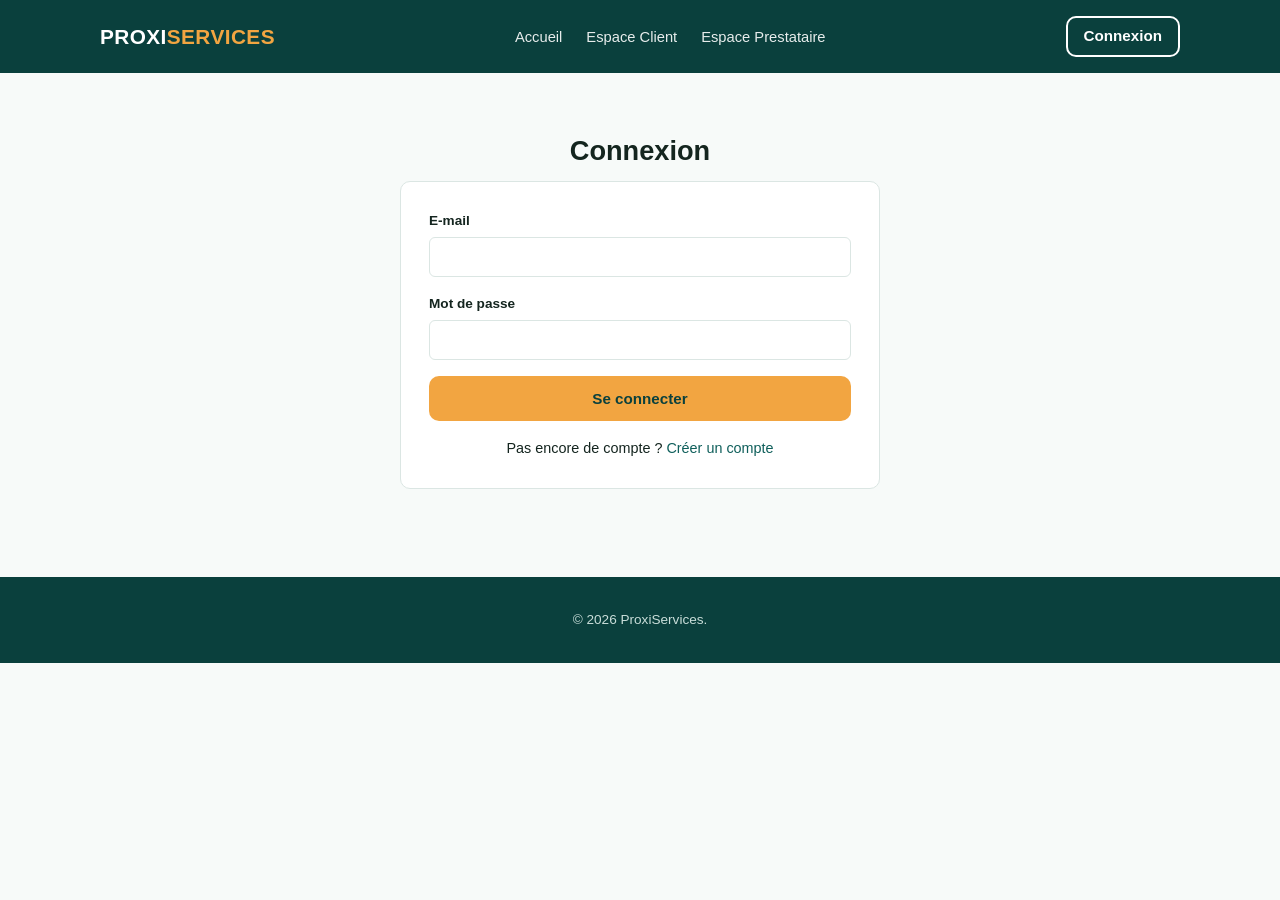
==== proxiservices/frontend/espace-client.html @ 5e63fd7b "Add ProxiServices MVP scaffold alongside Kick Clean site Adds a self-contained proxiservices/ projec" ====
<!DOCTYPE html>
<html lang="fr">
<head>
  <meta charset="UTF-8">
  <meta name="viewport" content="width=device-width, initial-scale=1.0">
  <title>Espace Client — ProxiServices</title>
  <link rel="stylesheet" href="style.css">
</head>
<body>

  <header class="topbar">
    <div class="container">
      <a href="index.html" class="logo">PROXI<span>SERVICES</span></a>
      <nav class="main-nav">
        <ul>
          <li><a href="index.html">Accueil</a></li>
          <li><a href="espace-client.html" class="active">Espace Client</a></li>
          <li><a href="espace-prestataire.html">Espace Prestataire</a></li>
        </ul>
      </nav>
      <div class="topbar-user" id="ps-user-bar"></div>
    </div>
  </header>

  <section class="section">
    <div class="container">
      <h2>Publier un nouveau besoin</h2>
      <p class="lead">Décrivez votre besoin, fixez votre budget et recevez des devis de prestataires de votre quartier.</p>

      <div id="ps-alert-zone" style="max-width:640px;"></div>

      <form id="ps-mission-form" class="mission-form">
        <div class="field">
          <label for="mission-category">Catégorie</label>
          <select id="mission-category" required></select>
        </div>
        <div class="field">
          <label for="mission-title">Titre</label>
          <input type="text" id="mission-title" required minlength="5" maxlength="150">
        </div>
        <div class="field">
          <label for="mission-description">Description</label>
          <textarea id="mission-description" required minlength="10" maxlength="3000"></textarea>
        </div>
        <div class="field">
          <label for="mission-budget">Budget (FCFA)</label>
          <input type="number" id="mission-budget" required min="1" max="10000000">
        </div>
        <div class="field">
          <label for="mission-neighborhood">Quartier</label>
          <input type="text" id="mission-neighborhood" required minlength="2" maxlength="150">
        </div>
        <button type="submit" class="btn btn-primary btn-full">Publier le besoin</button>
      </form>

      <h2 style="margin-top:3rem;">Mes besoins publiés</h2>
      <div id="ps-mission-list" class="mission-list"></div>
    </div>
  </section>

  <footer class="site-footer">
    <div class="container">
      <p>&copy; 2026 ProxiServices.</p>
    </div>
  </footer>

  <script src="app.js"></script>
  <script>
    const currentUser = requireAuth(["client"]);
    renderUserBar("ps-user-bar");

    const alertZone = document.getElementById("ps-alert-zone");
    function showAlert(message, type = "error") {
      alertZone.innerHTML = `<div class="alert alert-${type}">${message}</div>`;
    }

    async function loadCategories() {
      const select = document.getElementById("mission-category");
      try {
        const categories = await apiRequest("/api/services/categories");
        if (categories.length === 0) {
          select.innerHTML = `<option value="">Aucune catégorie disponible pour le moment</option>`;
          return;
        }
        select.innerHTML = categories.map((c) => `<option value="${c.id}">${c.name}</option>`).join("");
      } catch (err) {
        showAlert("Impossible de charger les catégories : " + err.message);
      }
    }

    async function loadMyMissions() {
      const listEl = document.getElementById("ps-mission-list");
      try {
        const missions = await apiRequest("/api/missions");
        const mine = missions.filter((m) => m.client_id === currentUser.id);
        if (mine.length === 0) {
          listEl.innerHTML = `<p class="lead">Vous n'avez pas encore de besoin ouvert.</p>`;
          return;
        }
        listEl.innerHTML = mine.map((m) => `
          <div class="mission-card">
            <span class="badge">${m.status}</span>
            <h4>${m.title}</h4>
            <p class="meta">${m.neighborhood} · Budget : ${m.budget_fcfa} FCFA</p>
            <p>${m.description}</p>
          </div>
        `).join("");
      } catch (err) {
        showAlert("Impossible de charger vos besoins : " + err.message);
      }
    }

    document.getElementById("ps-mission-form").addEventListener("submit", async (e) => {
      e.preventDefault();
      alertZone.innerHTML = "";
      try {
        await apiRequest("/api/missions", {
          method: "POST",
          auth: true,
          body: {
            category_id: document.getElementById("mission-category").value,
            title: document.getElementById("mission-title").value,
            description: document.getElementById("mission-description").value,
            budget_fcfa: Number(document.getElementById("mission-budget").value),
            neighborhood: document.getElementById("mission-neighborhood").value,
          },
        });
        showAlert("Votre besoin a été publié avec succès.", "success");
        e.target.reset();
        loadMyMissions();
      } catch (err) {
        showAlert(err.message);
      }
    });

    loadCategories();
    loadMyMissions();
  </script>
</body>
</html>
---- proxiservices/frontend/style.css ----
/* ============================================================
   PROXISERVICES — style.css
   Palette bleu/teal "proximité & confiance", 100% CSS natif.
   ============================================================ */

:root {
  --color-primary: #0f5f5b;
  --color-primary-dark: #0a403d;
  --color-accent: #f2a541;
  --color-bg: #f7faf9;
  --color-white: #ffffff;
  --color-text: #14251f;
  --color-grey: #5c6b66;
  --color-grey-light: #dbe6e3;
  --color-danger: #b3261e;
  --color-success: #1e7d4a;

  --font-main: "Segoe UI", Arial, Helvetica, sans-serif;
  --container-width: 1120px;
  --radius: 10px;
}

* { box-sizing: border-box; margin: 0; padding: 0; }

body {
  font-family: var(--font-main);
  background-color: var(--color-bg);
  color: var(--color-text);
  line-height: 1.6;
}

.container { max-width: var(--container-width); margin: 0 auto; padding: 0 1.25rem; }

a { color: var(--color-primary); text-decoration: none; }

header.topbar {
  background: var(--color-primary-dark);
  color: var(--color-white);
  padding: 1rem 0;
}

header.topbar .container { display: flex; align-items: center; justify-content: space-between; flex-wrap: wrap; gap: 1rem; }

.logo { font-weight: 800; font-size: 1.3rem; letter-spacing: 0.02em; color: var(--color-white); }
.logo span { color: var(--color-accent); }

nav.main-nav ul { list-style: none; display: flex; gap: 1.5rem; flex-wrap: wrap; }
nav.main-nav a { color: var(--color-white); font-size: 0.92rem; opacity: 0.9; }
nav.main-nav a:hover, nav.main-nav a.active { opacity: 1; border-bottom: 2px solid var(--color-accent); }

.hero { background: linear-gradient(135deg, var(--color-primary) 0%, var(--color-primary-dark) 100%); color: var(--color-white); padding: 4rem 0; text-align: center; }
.hero h1 { font-size: clamp(1.9rem, 5vw, 3rem); margin-bottom: 0.75rem; }
.hero p { max-width: 620px; margin: 0 auto 1.75rem; color: #dff2ef; font-size: 1.05rem; }
.hero-actions { display: flex; gap: 1rem; justify-content: center; flex-wrap: wrap; }

.btn { display: inline-block; padding: 0.75rem 1.6rem; border-radius: var(--radius); font-weight: 600; font-size: 0.95rem; cursor: pointer; border: 2px solid transparent; transition: 0.2s ease; }
.btn-primary { background: var(--color-accent); color: var(--color-primary-dark); }
.btn-primary:hover { background: #e3952f; }
.btn-outline { background: transparent; border-color: var(--color-white); color: var(--color-white); }
.btn-outline:hover { background: var(--color-white); color: var(--color-primary-dark); }
.btn-full { width: 100%; }

section.section { padding: 3.5rem 0; }
.section h2 { font-size: 1.7rem; margin-bottom: 0.5rem; }
.section .lead { color: var(--color-grey); max-width: 640px; margin-bottom: 2rem; }

.grid-3 { display: grid; grid-template-columns: 1fr; gap: 1.25rem; }
@media (min-width: 700px) { .grid-3 { grid-template-columns: repeat(3, 1fr); } }

.card { background: var(--color-white); border: 1px solid var(--color-grey-light); border-radius: var(--radius); padding: 1.5rem; }
.card h3 { margin-bottom: 0.5rem; font-size: 1.1rem; }
.card p { color: var(--color-grey); font-size: 0.92rem; }
.card .price { color: var(--color-primary); font-weight: 700; margin-top: 0.75rem; display: block; }

.section-alt { background: var(--color-white); border-top: 1px solid var(--color-grey-light); border-bottom: 1px solid var(--color-grey-light); }

form.auth-form, form.mission-form { max-width: 480px; background: var(--color-white); border: 1px solid var(--color-grey-light); border-radius: var(--radius); padding: 1.75rem; margin: 0 auto; }
form.mission-form { max-width: 640px; margin: 0 0 2rem; }

.field { margin-bottom: 1rem; }
.field label { display: block; font-size: 0.85rem; font-weight: 600; margin-bottom: 0.35rem; }
.field input, .field textarea, .field select {
  width: 100%; padding: 0.65rem 0.75rem; border: 1px solid var(--color-grey-light);
  border-radius: 6px; font-size: 0.95rem; font-family: inherit;
}
.field textarea { resize: vertical; min-height: 90px; }

.form-switch { text-align: center; margin-top: 1rem; font-size: 0.9rem; }

.alert { padding: 0.75rem 1rem; border-radius: 6px; font-size: 0.9rem; margin-bottom: 1rem; }
.alert-error { background: #fbe9e7; color: var(--color-danger); border: 1px solid #f3c6c1; }
.alert-success { background: #e7f6ec; color: var(--color-success); border: 1px solid #bfe6cc; }

.mission-list { display: grid; gap: 1rem; }
.mission-card { background: var(--color-white); border: 1px solid var(--color-grey-light); border-radius: var(--radius); padding: 1.25rem; }
.mission-card h4 { margin-bottom: 0.35rem; }
.mission-card .meta { font-size: 0.8rem; color: var(--color-grey); margin-bottom: 0.5rem; }
.badge { display: inline-block; font-size: 0.72rem; text-transform: uppercase; letter-spacing: 0.05em; padding: 0.2rem 0.6rem; border-radius: 999px; background: var(--color-grey-light); color: var(--color-primary-dark); font-weight: 700; }

.quote-form { margin-top: 0.85rem; display: flex; gap: 0.5rem; flex-wrap: wrap; }
.quote-form input { flex: 1; min-width: 140px; padding: 0.55rem 0.7rem; border: 1px solid var(--color-grey-light); border-radius: 6px; }

.topbar-user { font-size: 0.85rem; display: flex; align-items: center; gap: 0.75rem; }
.topbar-user button { background: none; border: 1px solid rgba(255,255,255,0.4); color: var(--color-white); padding: 0.3rem 0.7rem; border-radius: 6px; cursor: pointer; font-size: 0.8rem; }

footer.site-footer { background: var(--color-primary-dark); color: #c9ddd9; padding: 2rem 0; text-align: center; font-size: 0.85rem; margin-top: 2rem; }
footer.site-footer a { color: var(--color-white); }
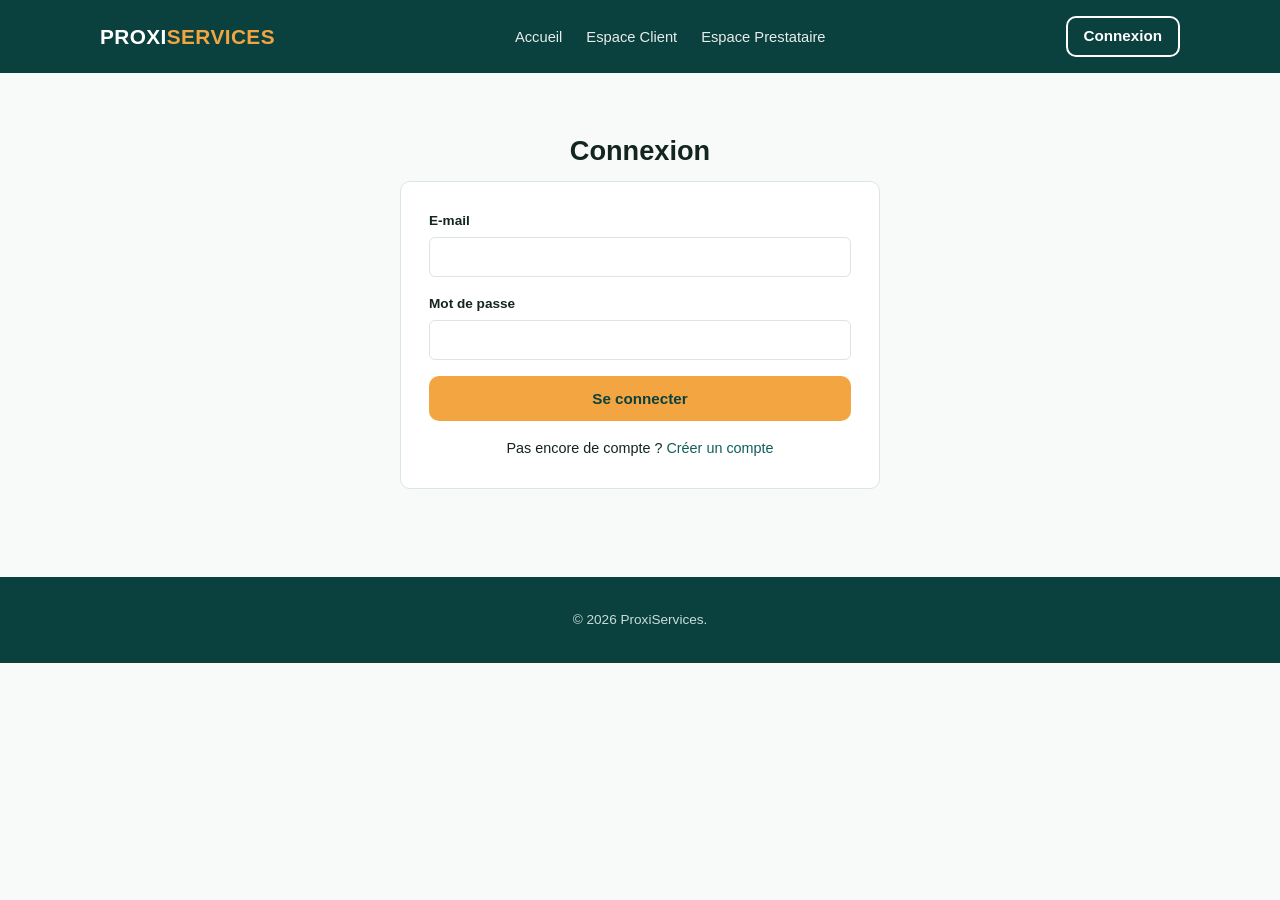
==== commit c4ae61b0: "ProxiServices: gestion des litiges + correctif visibilité des missions - POST /api/missions/{id}/dis" ====
--- a/proxiservices/frontend/espace-client.html
+++ b/proxiservices/frontend/espace-client.html
@@ -88,23 +88,66 @@
       }
     }
 
+    const statusLabels = {
+      open: "Ouvert", quoted: "Devis reçus", accepted: "Accepté", in_progress: "En cours",
+      completed: "Terminé", disputed: "Litige en cours", cancelled: "Annulé",
+    };
+
     async function loadMyMissions() {
       const listEl = document.getElementById("ps-mission-list");
       try {
-        const missions = await apiRequest("/api/missions");
-        const mine = missions.filter((m) => m.client_id === currentUser.id);
+        const mine = await apiRequest("/api/missions/mine", { auth: true });
         if (mine.length === 0) {
-          listEl.innerHTML = `<p class="lead">Vous n'avez pas encore de besoin ouvert.</p>`;
+          listEl.innerHTML = `<p class="lead">Vous n'avez pas encore de besoin publié.</p>`;
           return;
         }
         listEl.innerHTML = mine.map((m) => `
-          <div class="mission-card">
-            <span class="badge">${m.status}</span>
+          <div class="mission-card" data-mission-id="${m.id}">
+            <span class="badge">${statusLabels[m.status] || m.status}</span>
             <h4>${m.title}</h4>
             <p class="meta">${m.neighborhood} · Budget : ${m.budget_fcfa} FCFA</p>
             <p>${m.description}</p>
+            ${m.dispute_reason ? `<p class="meta">Motif du litige : ${m.dispute_reason}</p>` : ""}
+            ${(m.status === "accepted" || m.status === "in_progress") ? `
+              <div class="hero-actions" style="justify-content:flex-start; margin-top:0.75rem;">
+                <button class="btn btn-primary ps-complete-btn" data-mission-id="${m.id}" style="padding:0.5rem 1rem;">Marquer terminé</button>
+                <button class="btn btn-outline ps-dispute-btn" data-mission-id="${m.id}" style="padding:0.5rem 1rem; border-color:var(--color-danger); color:var(--color-danger);">Signaler un litige</button>
+              </div>
+            ` : ""}
           </div>
         `).join("");
+
+        document.querySelectorAll(".ps-complete-btn").forEach((btn) => {
+          btn.addEventListener("click", async () => {
+            alertZone.innerHTML = "";
+            try {
+              await apiRequest(`/api/missions/${btn.dataset.missionId}/complete`, { method: "POST", auth: true });
+              showAlert("Mission clôturée, les fonds sont libérés au prestataire.", "success");
+              loadMyMissions();
+            } catch (err) {
+              showAlert(err.message);
+            }
+          });
+        });
+
+        document.querySelectorAll(".ps-dispute-btn").forEach((btn) => {
+          btn.addEventListener("click", async () => {
+            alertZone.innerHTML = "";
+            const reason = prompt("Décrivez le problème rencontré (10 caractères minimum) :");
+            if (!reason) return;
+            try {
+              await apiRequest(`/api/missions/${btn.dataset.missionId}/dispute`, {
+                method: "POST",
+                auth: true,
+                body: { reason },
+              });
+              showAlert("Litige ouvert, un administrateur va l'examiner.", "success");
+              loadMyMissions();
+            } catch (err) {
+              showAlert(err.message);
+            }
+          });
+        });
       } catch (err) {
         showAlert("Impossible de charger vos besoins : " + err.message);
       }
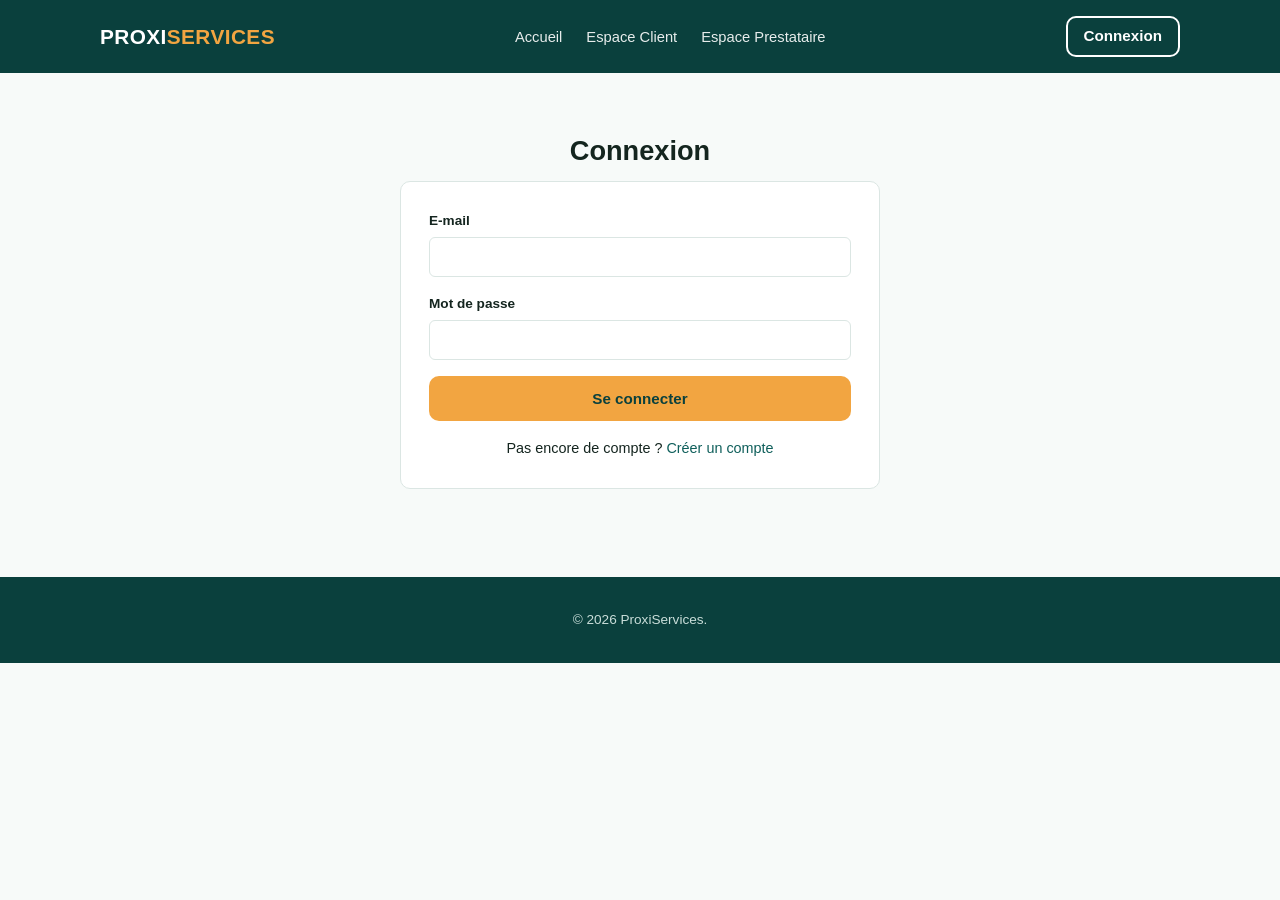
==== commit a091dc8e: "ProxiServices: initiation de paiement Paydunia - app/core/paydunia.py : initiate_payment() appelle l" ====
--- a/proxiservices/frontend/espace-client.html
+++ b/proxiservices/frontend/espace-client.html
@@ -110,12 +110,28 @@
             ${m.dispute_reason ? `<p class="meta">Motif du litige : ${m.dispute_reason}</p>` : ""}
             ${(m.status === "accepted" || m.status === "in_progress") ? `
               <div class="hero-actions" style="justify-content:flex-start; margin-top:0.75rem;">
-                <button class="btn btn-primary ps-complete-btn" data-mission-id="${m.id}" style="padding:0.5rem 1rem;">Marquer terminé</button>
+                <button class="btn btn-primary ps-pay-btn" data-mission-id="${m.id}" style="padding:0.5rem 1rem;">Payer maintenant</button>
+                <button class="btn btn-outline ps-complete-btn" data-mission-id="${m.id}" style="padding:0.5rem 1rem;">Marquer terminé</button>
                 <button class="btn btn-outline ps-dispute-btn" data-mission-id="${m.id}" style="padding:0.5rem 1rem; border-color:var(--color-danger); color:var(--color-danger);">Signaler un litige</button>
               </div>
             ` : ""}
           </div>
         `).join("");
+
+        document.querySelectorAll(".ps-pay-btn").forEach((btn) => {
+          btn.addEventListener("click", async () => {
+            alertZone.innerHTML = "";
+            try {
+              const { payment_url } = await apiRequest(
+                `/api/payments/missions/${btn.dataset.missionId}/initiate`,
+                { method: "POST", auth: true }
+              );
+              window.location.href = payment_url;
+            } catch (err) {
+              showAlert("Paiement indisponible : " + err.message);
+            }
+          });
+        });
 
         document.querySelectorAll(".ps-complete-btn").forEach((btn) => {
           btn.addEventListener("click", async () => {
